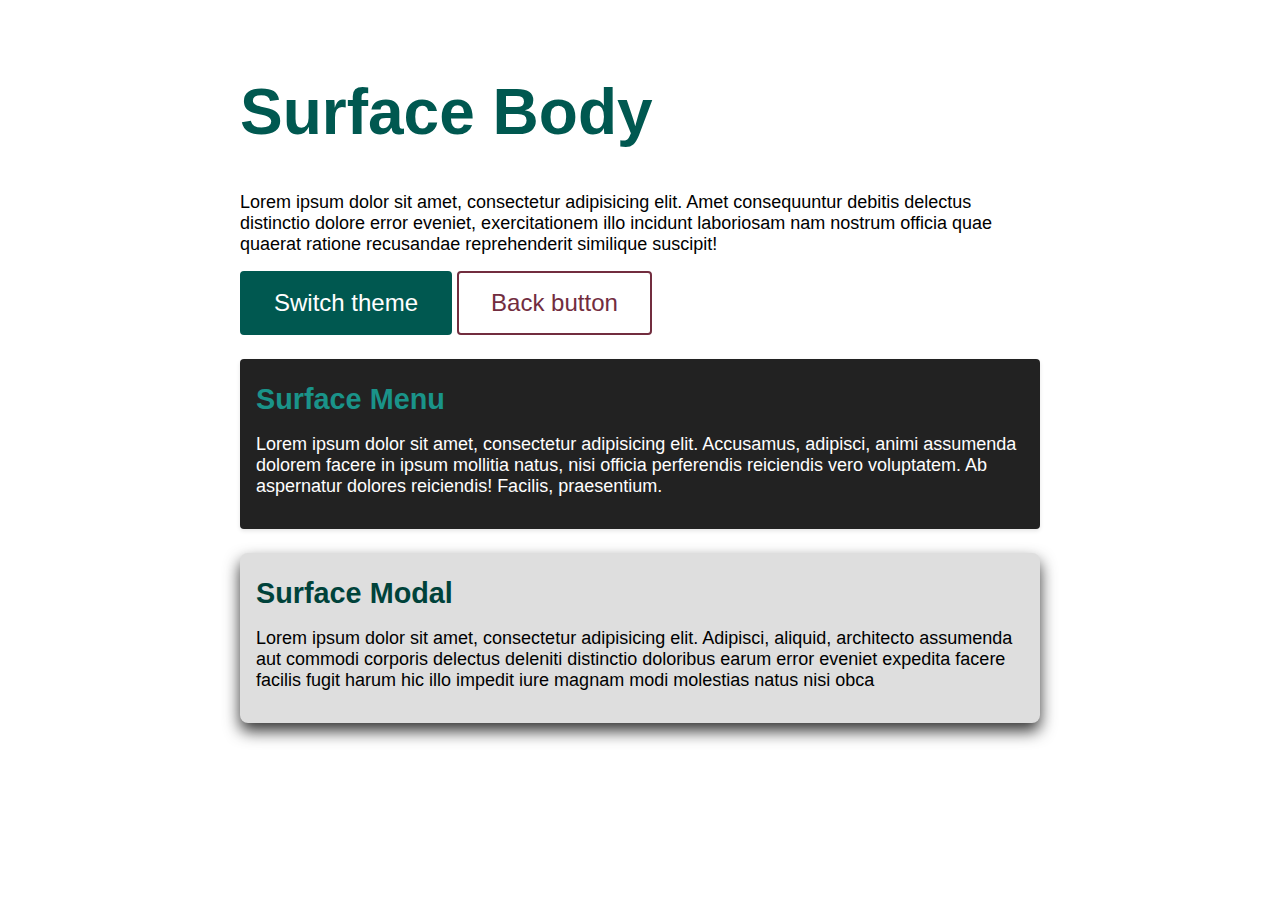
==== themes/demo.html @ 8dbc8fe2 "Initial commit" ====
<!DOCTYPE html>
<html lang="en">
<head>
  <meta charset="UTF-8">
  <title>DEMO</title>
  <link rel="stylesheet" href="main-styles.css">
  <link rel="stylesheet" href="main-theme.css">
  <link rel="stylesheet" href="./theme1-light.css" id="theme">
</head>
<body>
<div class="container">
  <h1>Surface Body</h1>
  <p>Lorem ipsum dolor sit amet, consectetur adipisicing elit. Amet consequuntur debitis delectus distinctio dolore
    error eveniet, exercitationem illo incidunt laboriosam nam nostrum officia quae quaerat ratione recusandae
    reprehenderit similique suscipit!</p>

  <button class="button primary" id="theme-switcher">Switch theme</button>
  <a href="../index.html" class="button accent">Back button</a>

  <div class="menu">
    <h2>Surface Menu</h2>
    <p>Lorem ipsum dolor sit amet, consectetur adipisicing elit. Accusamus, adipisci, animi assumenda dolorem facere in
      ipsum mollitia natus, nisi officia perferendis reiciendis vero voluptatem. Ab aspernatur dolores reiciendis!
      Facilis, praesentium.</p>
  </div>

  <div class="modal">
    <h2>Surface Modal</h2>
    <p>Lorem ipsum dolor sit amet, consectetur adipisicing elit. Adipisci, aliquid, architecto assumenda aut
      commodi corporis delectus deleniti distinctio doloribus earum error eveniet expedita facere facilis fugit
      harum hic illo impedit iure magnam modi molestias natus nisi obca</p>
  </div>

</div>
<script src="./script.js"></script>
</body>
</html>
---- themes/main-styles.css ----
/* Основные стили элементов */
* {
    transition: all 250ms linear;
}

body {
    font-family: Arial, sans-serif;
    margin: 0;
    font-size: 2vmin;
    background: var(--surface-body-background);
    color: var(--surface-body-color);
}

h1, h2, h3, h4, h5, h6 {
    color: var(--surface-body-heading-color);
}

h1 {
    font-size: 4rem;
}

h2 {
    font-size: 1.8rem;
    margin: .5rem 0 1rem;
}

p {
    margin-bottom: 1rem;
}


.container {
    padding: 2rem;
    margin: 0 auto;
    max-width: 800px;
}


.button {
    padding: 1rem 2rem;
    border: 2px solid transparent;
    cursor: pointer;
    border-radius: .25rem;
    text-decoration: none;
    font-size: 1.5rem;
    display: inline-block;
}

/* Surface Button Primary */
.button.primary {
    background: var(--surface-button-primary-background);
    color: var(--surface-button-primary-color);
    border-color: var(--surface-button-primary-background)
}

.button.primary:hover {
    --button-primary-hover: oklch(from var(--surface-button-primary-background) calc(l * 1.3) c h);
    background: var(--button-primary-hover);
    color: oklch(from var(--button-primary-hover) calc((0.5 - l) * var(--max)) 0 0);
    border-color: var(--button-primary-hover);
}

/* Surface Button Accent */
.button.accent {
    color: var(--surface-button-accent-color);
    border-color: var(--surface-button-accent-color);
}

.button.accent:hover {
    --button-accent-hover: oklch(from var(--surface-button-accent-color) calc(l * 0.5) calc(c * 0.5) h);
    color: var(--button-accent-hover);
    border-color: var(--button-accent-hover);
}


/* Surface Menu */
.menu {
    border-radius: .25rem;
    padding: 1rem;
    box-shadow: 0 2px 4px rgba(0, 0, 0, 0.1);
    margin: 1.5rem 0;
    background: var(--surface-menu-background);
    color: var(--surface-menu-color);
}

.menu h1, .menu h2, .menu h3, .menu h4, .menu h5, .menu h6 {
    color: var(--surface-menu-heading-color);
}


/* Surface Modal */
.modal {
    border-radius: .5rem;
    padding: 1rem;
    box-shadow: 0 8px 16px rgba(0, 0, 0, 0.8);
    margin: 1.5rem 0;
    background: var(--surface-modal-background);
    color: var(--surface-modal-color);
}

.modal h1, .modal h2, .modal h3, .modal h4, .modal h5, .modal h6 {
    color: var(--surface-modal-heading-color);
}
---- themes/main-theme.css ----
/* Переменные элементов */

:root {
    --primary: oklch(var(--lightness) var(--chroma) var(--hue));
    --accent: oklch(var(--lightness) var(--chroma) calc(var(--hue) + 180));
}

:root {
    --max: calc(999999999);
}

:root {
    /* Surface Body */

    --surface-body-background: oklch(from var(--primary) calc((0.5 - l) * var(--max)) 0 0);
    --surface-body-color: oklch(from var(--primary) calc((l - 0.5) * var(--max)) 0 0);
    --surface-body-heading-color: var(--primary);
}

:root {
    /* Surface Button Primary */

    --surface-button-primary-background: var(--primary);
    --surface-button-primary-color: oklch(from var(--surface-button-primary-background) calc((0.5 - l) * var(--max)) 0 0);
}

:root {
    /* Surface Button Accent */

    --surface-button-accent-color: var(--accent);
}

:root {
    /* Surface Menu */

    --surface-menu-background: oklch(from var(--surface-body-background) calc((l - 0.5) * 0.5) c h);
    --surface-menu-color: oklch(from var(--surface-menu-background) calc((0.5 - l) * var(--max)) 0 0);
    --surface-menu-heading-color: oklch(from var(--primary) calc(l * 1.5) c h);
}

:root {
    /* Surface Modal */

    --surface-modal-background: oklch(from var(--surface-body-background) calc(l * 0.9) c h);
    --surface-modal-color: oklch(from var(--surface-modal-background) calc((0.5 - l) * var(--max)) 0 0);
    --surface-modal-heading-color: oklch(from var(--primary) calc(l * 0.8) c h)
}
---- themes/theme1-light.css ----
:root {
    --lightness: 0.4;
    --chroma: 0.1;
    --hue: 186;
}
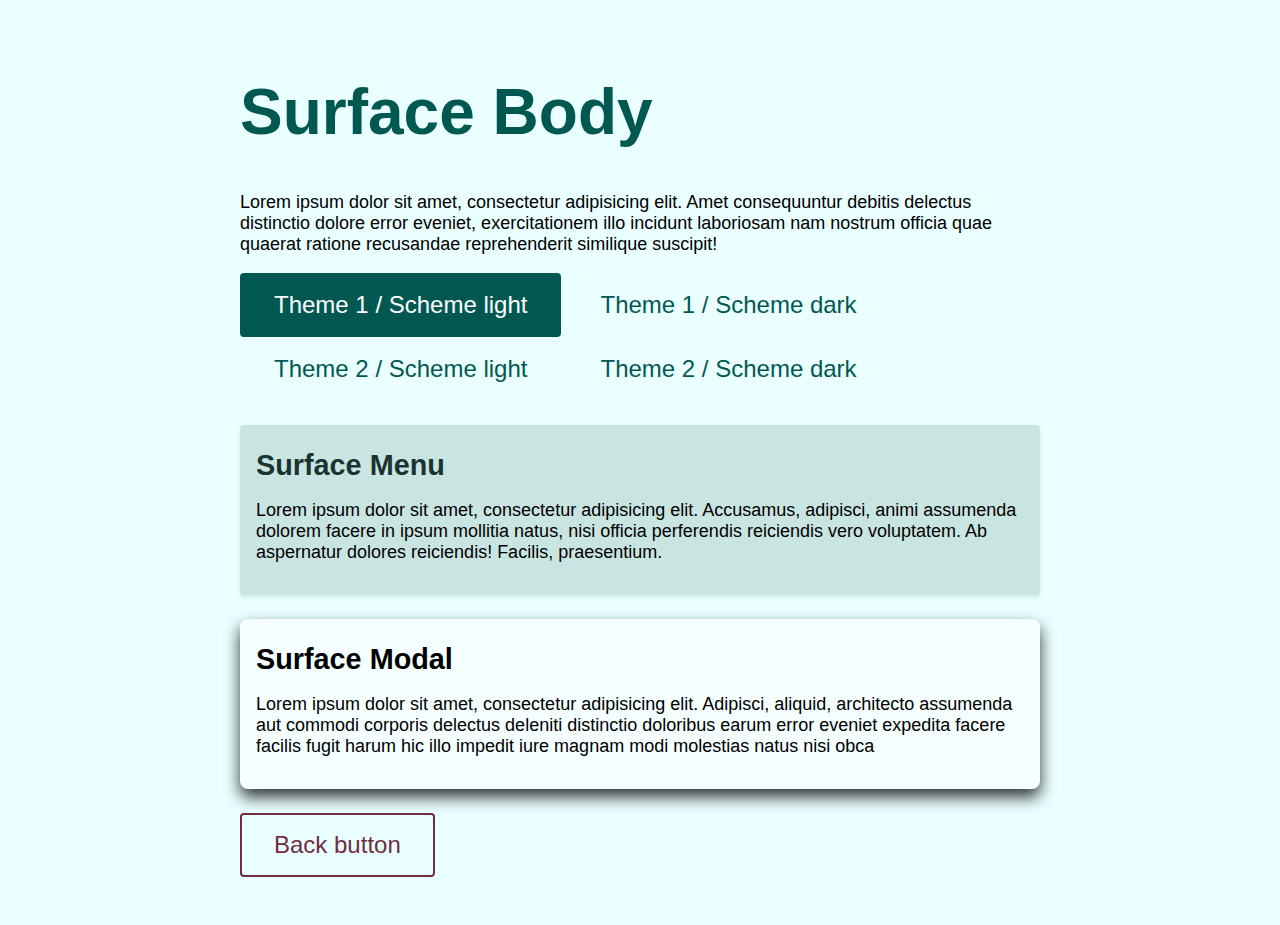
==== commit bacc037c: "ADD: 4 themes" ====
--- a/themes/demo.html
+++ b/themes/demo.html
@@ -9,13 +9,21 @@
 </head>
 <body>
 <div class="container">
+
   <h1>Surface Body</h1>
+
   <p>Lorem ipsum dolor sit amet, consectetur adipisicing elit. Amet consequuntur debitis delectus distinctio dolore
     error eveniet, exercitationem illo incidunt laboriosam nam nostrum officia quae quaerat ratione recusandae
     reprehenderit similique suscipit!</p>
 
-  <button class="button primary" id="theme-switcher">Switch theme</button>
-  <a href="../index.html" class="button accent">Back button</a>
+  <p>
+    <span id="theme-switcher">
+       <button class="button primary" data-theme="./theme1-light.css">Theme 1 / Scheme light</button>
+       <button class="button" data-theme="./theme1-dark.css">Theme 1 / Scheme dark</button>
+       <button class="button" data-theme="./theme2-light.css">Theme 2 / Scheme light</button>
+       <button class="button" data-theme="./theme2-dark.css">Theme 2 / Scheme dark</button>
+    </span>
+  </p>
 
   <div class="menu">
     <h2>Surface Menu</h2>
@@ -31,6 +39,10 @@
       harum hic illo impedit iure magnam modi molestias natus nisi obca</p>
   </div>
 
+  <p>
+    <a href="../index.html" class="button accent">Back button</a>
+  </p>
+
 </div>
 <script src="./script.js"></script>
 </body>
--- a/themes/main-styles.css
+++ b/themes/main-styles.css
@@ -39,6 +39,8 @@
 .button {
     padding: 1rem 2rem;
     border: 2px solid transparent;
+    background: transparent;
+    color: var(--primary);
     cursor: pointer;
     border-radius: .25rem;
     text-decoration: none;
@@ -48,28 +50,34 @@
 
 /* Surface Button Primary */
 .button.primary {
-    background: var(--surface-button-primary-background);
-    color: var(--surface-button-primary-color);
-    border-color: var(--surface-button-primary-background)
+    --background: var(--surface-button-primary-background);
+    --color: oklch(from var(--background) clamp(0, calc((0.5 - l) * var(--max)), 1) 0 0);
+
+    background: var(--background);
+    color: var(--color);
+    border-color: var(--background)
 }
 
 .button.primary:hover {
-    --button-primary-hover: oklch(from var(--surface-button-primary-background) calc(l * 1.3) c h);
-    background: var(--button-primary-hover);
-    color: oklch(from var(--button-primary-hover) calc((0.5 - l) * var(--max)) 0 0);
-    border-color: var(--button-primary-hover);
+    --background: var(--surface-button-primary-hover-background);
+
+    /*
+     магия в том, что мы перезаписываем переменную --background,
+     поэтому переменная --color пересчитывается.
+     таким образом, цвет текста всегда будет контрастен цвету фона
+     */
 }
 
 /* Surface Button Accent */
 .button.accent {
-    color: var(--surface-button-accent-color);
-    border-color: var(--surface-button-accent-color);
+    --color: var(--surface-button-accent-color);
+
+    color: var(--color);
+    border-color: var(--color);
 }
 
 .button.accent:hover {
-    --button-accent-hover: oklch(from var(--surface-button-accent-color) calc(l * 0.5) calc(c * 0.5) h);
-    color: var(--button-accent-hover);
-    border-color: var(--button-accent-hover);
+    --color: var(--surface-button-accent-hover-color);
 }
 
 
--- a/themes/main-theme.css
+++ b/themes/main-theme.css
@@ -7,13 +7,14 @@
 
 :root {
     --max: calc(999999999);
+    --is-light-scheme: clamp(0, calc(0.5 - var(--lightness) * var(--max)), 1);
 }
 
 :root {
     /* Surface Body */
 
-    --surface-body-background: oklch(from var(--primary) calc((0.5 - l) * var(--max)) 0 0);
-    --surface-body-color: oklch(from var(--primary) calc((l - 0.5) * var(--max)) 0 0);
+    --surface-body-background: oklch(from var(--primary) clamp(0.2, calc((0.5 - l) * var(--max)), 1) 0.03 h);
+    --surface-body-color: oklch(from var(--primary) clamp(0, calc((l - 0.5) * var(--max)), 1) 0 0);
     --surface-body-heading-color: var(--primary);
 }
 
@@ -21,29 +22,31 @@
     /* Surface Button Primary */
 
     --surface-button-primary-background: var(--primary);
-    --surface-button-primary-color: oklch(from var(--surface-button-primary-background) calc((0.5 - l) * var(--max)) 0 0);
+    --surface-button-primary-hover-background: oklch(from var(--surface-button-primary-background) calc(l * 1.3) c h);
 }
 
 :root {
     /* Surface Button Accent */
 
+    --surface-button-accent-background: transparent;
     --surface-button-accent-color: var(--accent);
+    --surface-button-accent-hover-color: oklch(from var(--surface-button-accent-color) calc(l * 1.5) calc(c * 1.5) h);
 }
 
 :root {
     /* Surface Menu */
 
-    --surface-menu-background: oklch(from var(--surface-body-background) calc((l - 0.5) * 0.5) c h);
+    --surface-menu-background: oklch(from var(--primary) clamp(0.3, calc((0.5 - l) * var(--max)), 0.9) 0.03 h);
     --surface-menu-color: oklch(from var(--surface-menu-background) calc((0.5 - l) * var(--max)) 0 0);
-    --surface-menu-heading-color: oklch(from var(--primary) calc(l * 1.5) c h);
+    --surface-menu-heading-color: oklch(from var(--surface-menu-background) clamp(0.3, calc(( 0.5 - l) * var(--max)), 0.7) c h);
 }
 
 :root {
     /* Surface Modal */
 
-    --surface-modal-background: oklch(from var(--surface-body-background) calc(l * 0.9) c h);
+    --surface-modal-background: oklch(from var(--surface-body-background) l calc(c * 0.5) h);
     --surface-modal-color: oklch(from var(--surface-modal-background) calc((0.5 - l) * var(--max)) 0 0);
-    --surface-modal-heading-color: oklch(from var(--primary) calc(l * 0.8) c h)
+    --surface-modal-heading-color: var(--surface-modal-color);
 }
 
 
